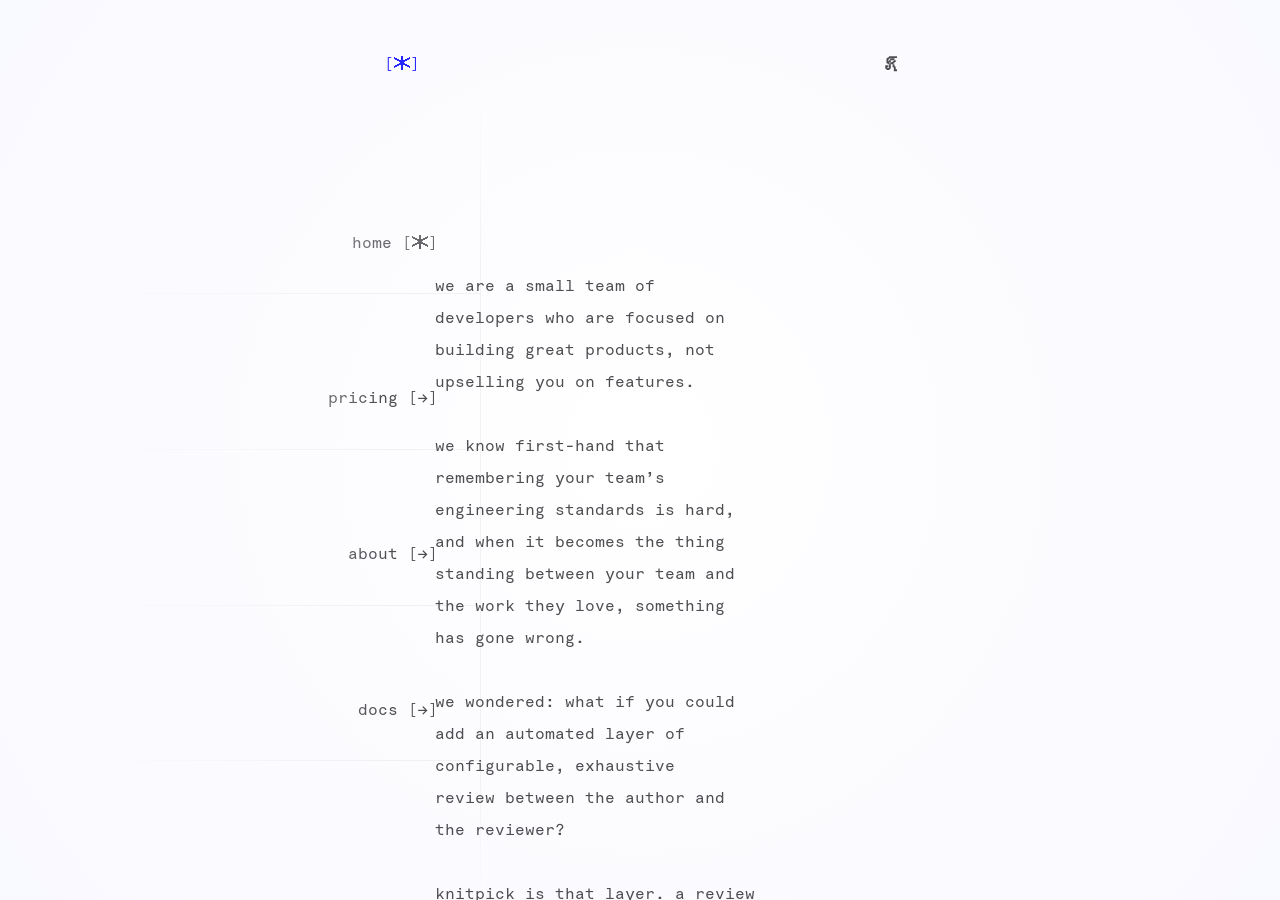
==== pages/about.html @ ac4027cd "init | initial version of website." ====
<!DOCTYPE html>
<html lang="en-US">
    <head>
        <meta charset="utf-8"/>
        <meta name="viewport" content="width=device-width"/>
        <title>knitpick - about</title>
        <script src="../js/about.js" defer></script>
        <link rel="stylesheet" href="../css/global-styles.css">
        <link rel="stylesheet" href="../css/about-styles.css"> 
        <link rel="preconnect" href="https://fonts.googleapis.com">
        <link rel="preconnect" href="https://fonts.gstatic.com" crossorigin>
        <link href="https://fonts.googleapis.com/css2?family=Jacquarda+Bastarda+9&display=swap" rel="stylesheet">
        <link rel="preload" href="../assets/fonts/ingram-mono-regular.woff2" as="font" type="font/woff2" crossorigin>
    </head>

    <body>
        <main id="main">
            <div class="screen-contents" id="screen">
                <header class="landing-header" id="header">
                    <div class="header-container">
                        <span class="letter-gradient align-start">
                            <a href="home.html">[🞶]</a>
                        </span>
                        <span class="letter-gradient header-text-styling align-end">
                            K
                        </span>
                    </div>
                </header>
                <div class="sidebar">
                    <div class="sidebar-top fade-top">
                        <div class="sidebar-content">
                            <span class="sidebar-line fade-start">
                                <a class="sidebar-item" href="./home.html">
                                    <span class="sidebar-item-contents">
                                        home [🞶]
                                    </span>
                                </a>
                            </span> 
                            <span class="sidebar-line fade-start">
                                <a class="sidebar-item" href="./pricing.html">
                                    <span class="sidebar-item-contents">
                                        pricing [→]
                                    </span>
                                </a>
                            </span>  
                        </div>
                    </div>
                    <div class="sidebar-bottom fade-bottom">
                        <div class="sidebar-content">
                            <span class="sidebar-line fade-start">
                                <a class="sidebar-item" href="./about.html">
                                    <span class="sidebar-item-contents">
                                        about [→]
                                    </span>
                                </a> 
                            </span> 
                        </div>
                        <div class="sidebar-content">
                            <span class="sidebar-line fade-start">
                                <a class="sidebar-item" href="./docs.html">
                                    <span class="sidebar-item-contents">
                                        docs [→]
                                    </span>
                                </a> 
                            </span> 
                        </div>
                    </div>
                </div>
                <div class="main-contents hidden" id="main-content">
                    <div class="main-contents-section">
                        <div class="main-contents-section">
                            we are a small team of developers who are focused on building great products, not upselling you on features.
                            <br>
                            <br> 
                            we know first-hand that remembering your team’s engineering standards is hard, and when it becomes the thing standing between your team and the work they love, something has gone wrong.
                            <br>
                            <br>
                            we wondered: what if you could add an automated layer of configurable, exhaustive review between the author and the reviewer?
                            <br>
                            <br>
                            knitpick is that layer. a review system that learns about your developers’ patterns, understands your company’s rules, and can help you achieve a more focused product.
                            <br>
                            our multi-layered AI pipeline separates signal from noise so that every comment provided to your developers is worth reading (and so that we can offer you the best prices on the market).
                            <br>
                            <br>
                            we love developers, and we want to produce great products that make their lives easier.
                            <br>
                            <br>
                            if you'd like to learn more about our products and their technical implementation, check out <a href="./docs.html">[docs]</a> for more information.
                       </div>
                    </div> 
                </div>
                <div class="landing-footer hidden" id="skip-animation">
                </div>
            </div>
        </main>
    </body>
</html>
---- css/global-styles.css ----
:root {
    --bg-main: rgba(255, 255, 255, 1);
    --bg-secondary: rgba(248, 248, 255, 0.8);
    --bg-select: rgba(255, 255, 255, 0.4);
    --bg-ambient: rgba(0, 0, 0, 1);
    --outline-main: rgba(140, 140, 140, 0.1);
    --text-header: rgba(38, 38, 255, 1);
    --text-header-secondary: rgba(38, 38, 255, 1);
    --text-main: rgba(33, 33, 37, 0.8);
    --text-main-secondary: rgba(26, 26, 52, 0.8);
    --header-size: 1rem;
    --landing-header-size: 2rem;
    --impact-header-size: 6rem;
    --header-weight: 900;
    --header-font: "Jacquarda Bastarda 9", serif;
    --text-size: 1rem;
    --text-weight: 400; 
    --text-font: "Ingram mono", sans-serif; 
}

@font-face {
    font-family: "Ingram Mono";
    src: url("/assets/fonts/ingram-mono-regular.woff2") format("woff2");
    font-weight: 400;
    font-style: normal;
    font-display: swap;
}

* {
    color: var(--text-main);
    font-weight: var(--text-weight);
    font-family: var(--text-font);
    font-optical-sizing: auto;
    font-style: normal;
    text-decoration: none;
    padding: 0;
    margin: 0;
}

a {
    color: var(--text-header);
    font-weight: var(--text-weight);
    font-family: var(--text-font);
    font-optical-sizing: auto;
    font-style: normal;
    text-decoration: none;
}

body { 
    background: var(--bg-ambient);
    overflow: hidden;
}

main {
    background: radial-gradient(circle, var(--bg-main) 0%, var(--bg-secondary) 100%);
    overflow-y: auto;
}

.hidden {
    visibility: hidden;
    opacity: 0;
}

.selectable {
    cursor: pointer;
}

.header-text-styling {
    font-weight: var(--header-weight);
    font-family: var(--header-font);
}

.main-text-styling { 
    font-weight: var(--text-weight);
    font-family: var(--text-font);
}

.align-start {
    display: flex;
    justify-content: start;
    align-items: start;
    text-align: start;
}

.align-end {
    display: flex;
    justify-content: end;
    align-items: end;
    text-align: end;
}
---- css/about-styles.css ----
body {
    background: radial-gradient(circle, var(--bg-main) 0%, var(--bg-secondary) 100%) !important;
}

main {
    height: 100vh;
    width: 100vw;
    display: flex;
    align-items: center;
    justify-content: center;
    justify-self: center;
}

.header-link {
    max-width: fit-content;
    color: var(--text-main);
}

.screen-contents {
    height: 100vh;
    width: 100vw;
    display: flex;
    flex-direction: column;
    justify-content: center;
    align-items: center;
    position: relative; 
    background: var(--bg-main);
    background: radial-gradient(circle, var(--bg-main) 0%, var(--bg-secondary) 100%); 
    transition: transform 4s ease-in-out;
    -webkit-user-select: none;
    -ms-user-select: none;
    user-select: none; 
}

.landing-header {
    position: fixed;
    display: flex;
    justify-content: center;
    align-items: center;
    top: 0;
    width: 100vw;
    height: 4rem;
    margin-top: 2rem;
}

.landing-header * {
    display: flex;
}

.sidebar {
    position: fixed;
    display: flex;
    flex-direction: column;
    justify-content: center;
    align-items: center;
    width: 30rem;
    height: 100vh; 
    left: 0;
    overflow: hidden;
    padding-right: 2rem;
}

.sidebar-top {
    display: flex;
    flex-direction: column;
    justify-content: end;
    align-items: end;
    height: 50%;
    width: 100%;
    top: 0;
    border-right: 1px solid var(--outline-main);
}

.sidebar-bottom {
    display: flex;
    flex-direction: column;
    justify-content: start;
    align-items: start;
    height: 50%;
    width: 100%;
    bottom: 0;
    border-right: 1px solid var(--outline-main);
}

.sidebar .sidebar-line {
    border-bottom: 1px solid var(--outline-main);
}

.sidebar-content .sidebar-item {
    display: flex;
    flex-direction: column;
    justify-content: end;
    align-items: end;
    width: 100%;
}

.sidebar-item-contents {
    display: flex;
    justify-content: center;
    align-items: center;
    min-height: 2.6rem;
    max-height: 2.6rem; 
    margin: 0;
    corner-shape: squircle;
    border-radius: 1rem;
}

.sidebar-content .sidebar-item-contents {
    padding: 6rem 2.6rem 2.6rem 0rem;
    width: fit-content;
    min-width: fit-content;
    max-width: fit-content;
    height: fit-content;
    min-height: fit-content;
    max-height: fit-content;
}

.sidebar-line:hover {
    background-color: var(--bg-select);
}

.fade-top {
    mask-image: linear-gradient(to top, black 40%, transparent 80%);
    -webkit-mask-image: linear-gradient(to top, black 40%, transparent 80%);
}

.fade-bottom {
    mask-image: linear-gradient(to bottom, black 40%, transparent 80%);
    -webkit-mask-image: linear-gradient(to bottom, black 70%, transparent 100%);
}

.fade-start {
    mask-image: linear-gradient(to left, black 20%, transparent 80%);
    -webkit-mask-image: linear-gradient(to left, black 20%, transparent 80%);
}

.sidebar-content, .sidebar-content * {
    display: flex;
    flex-direction: column;
    justify-content: center;
    align-items: center;
    font-size: var(--text-size) !important;
    font-weight: var(--text-weight) !important;
    font-family: var(--text-font) !important;
    text-align: center;
    width: 100%;
}

.header-container {
    width: 40%;
    height: 100%;
    display: flex;
    justify-content: spread-between;
    align-items: center; 
}

.header-container * {
    flex: 1;
}

.landing-header * { 
    text-align: center;
}

.landing-contents {
    width: 100%;
    justify-self: center;
    text-align: center;
    font-size: var(--text-size);
    font-weight: var(--text-weight);
    font-family: var(--text-font);
}

.main-contents { 
    display: flex;
    flex-direction: column;
    align-items: center;
    justify-self: center;
    height: 40%;
    max-width: 40%;
    min-width: 40%;
}

.main-contents-header { 
    font-size: var(--impact-header-size);
    text-align: center;
    padding-bottom: 2rem;
    min-width: 80%;
    max-width: 80%;
}

.main-contents-section {
    line-height: 2;
    justify-self: center;
    text-align: left;
    width: 80%;
    padding: 0rem;
    text-wrap: pretty;
}

.pad-left {
    padding-left: 3.6rem;
}

.fog {
    background: var(--bg-main);
    background: radial-gradient(circle, var(--bg-main) 0%, var(--bg-secondary) 100%);
    position: fixed;
    top: 0;
    left: 0;
    height: 100vh;
    width: 100vw;
    z-index: 9999;
}

.fade-out {
    animation: fadeout 2s forwards;
}

@keyframes fadeout {
    0% { 
        opacity: 100%;
    }
    100% { 
        opacity: 0%;
    }
}

.fade-in {
    animation: fadein 2s forwards;
    visibility: visible;
}

@keyframes fadein {
    0% { 
        opacity: 0%;
    }
    100% { 
        opacity: 100%;
    }
}
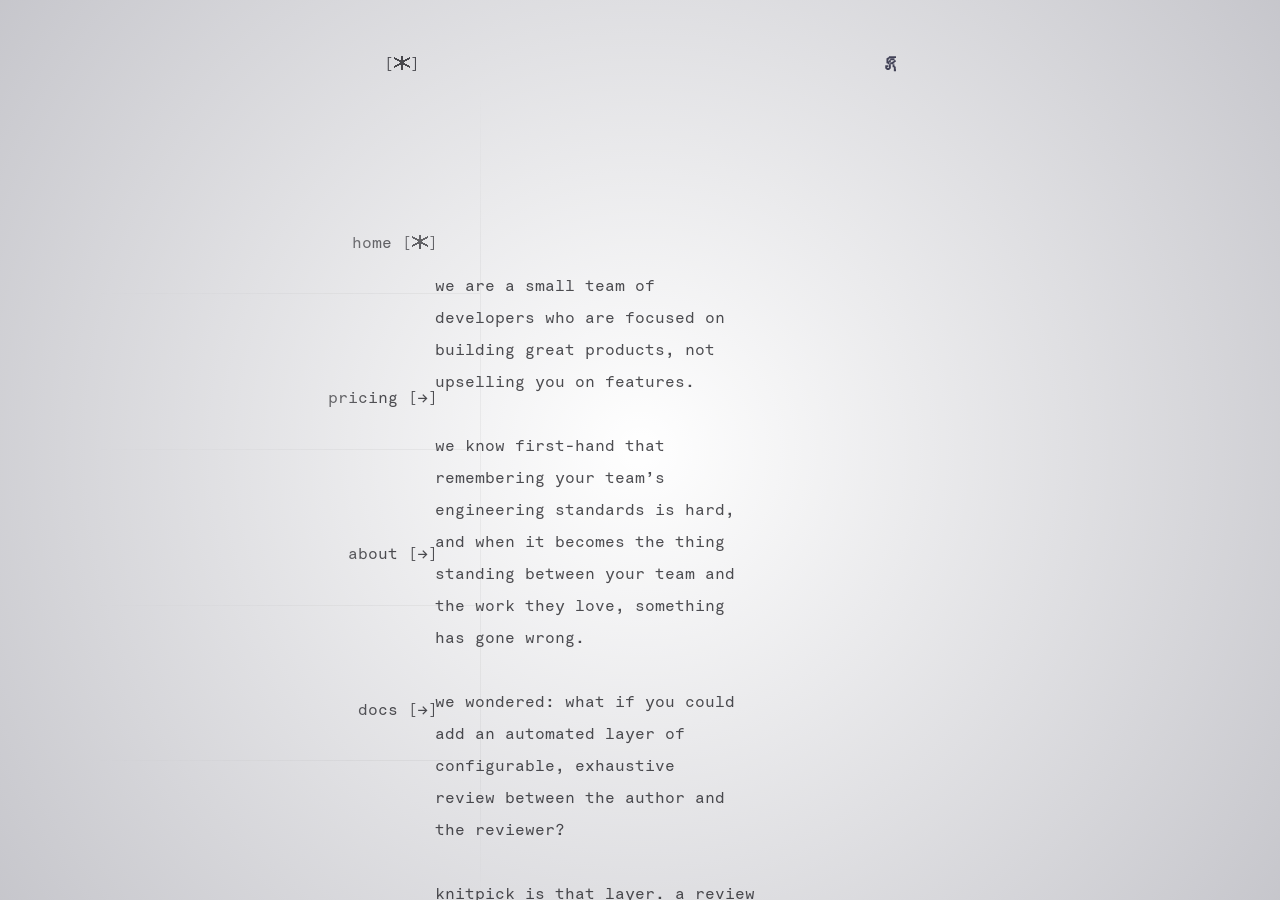
==== commit b327d5d8: "styling | fixed css file issues." ====
--- a/pages/about.html
+++ b/pages/about.html
@@ -19,7 +19,7 @@
                 <header class="landing-header" id="header">
                     <div class="header-container">
                         <span class="letter-gradient align-start">
-                            <a href="home.html">[🞶]</a>
+                            <a href="home.html" class="header-link">[🞶]</a>
                         </span>
                         <span class="letter-gradient header-text-styling align-end">
                             K
@@ -80,13 +80,13 @@
                             <br>
                             knitpick is that layer. a review system that learns about your developers’ patterns, understands your company’s rules, and can help you achieve a more focused product.
                             <br>
-                            our multi-layered AI pipeline separates signal from noise so that every comment provided to your developers is worth reading (and so that we can offer you the best prices on the market).
+                            our multi-layered AI pipeline filters out the noise so that every comment provided to your developers is worth reading (and so that we can offer you the best prices on the market).
                             <br>
                             <br>
                             we love developers, and we want to produce great products that make their lives easier.
                             <br>
                             <br>
-                            if you'd like to learn more about our products and their technical implementation, check out <a href="./docs.html">[docs]</a> for more information.
+                            if you'd like to learn more about the product and it's technical implementation, check out <a href="./docs.html">[docs]</a> for more information.
                        </div>
                     </div> 
                 </div>
--- a/css/global-styles.css
+++ b/css/global-styles.css
@@ -1,7 +1,7 @@
 :root {
     --bg-main: rgba(255, 255, 255, 1);
     --bg-secondary: rgba(248, 248, 255, 0.8);
-    --bg-select: rgba(255, 255, 255, 0.4);
+    --bg-select: rgba(255, 255, 255, 0.1);
     --bg-ambient: rgba(0, 0, 0, 1);
     --outline-main: rgba(140, 140, 140, 0.1);
     --text-header: rgba(38, 38, 255, 1);
@@ -46,13 +46,19 @@
     text-decoration: none;
 }
 
-body { 
+body {  
+    background: radial-gradient(circle, var(--bg-main) 0%, var(--bg-secondary) 100%);
+    overflow: hidden;
+}
+
+main {
+    height: 100vh;
+    width: 100vw;
+    display: flex;
+    align-items: center;
+    justify-content: center;
+    justify-self: center;
     background: var(--bg-ambient);
-    overflow: hidden;
-}
-
-main {
-    background: radial-gradient(circle, var(--bg-main) 0%, var(--bg-secondary) 100%);
     overflow-y: auto;
 }
 
@@ -87,4 +93,215 @@
     justify-content: end;
     align-items: end;
     text-align: end;
+}
+
+.sidebar {
+    position: fixed;
+    display: flex;
+    flex-direction: column;
+    justify-content: center;
+    align-items: center;
+    width: 30rem;
+    height: 100vh; 
+    left: 0;
+    overflow: hidden;
+    padding-right: 2rem;
+}
+
+.sidebar-top {
+    display: flex;
+    flex-direction: column;
+    justify-content: end;
+    align-items: end;
+    height: 50%;
+    width: 100%;
+    top: 0;
+    border-right: 1px solid var(--outline-main);
+}
+
+.sidebar-bottom {
+    display: flex;
+    flex-direction: column;
+    justify-content: start;
+    align-items: start;
+    height: 50%;
+    width: 100%;
+    bottom: 0;
+    border-right: 1px solid var(--outline-main);
+}
+
+.sidebar .sidebar-line {
+    border-bottom: 1px solid var(--outline-main);
+}
+
+.sidebar-content .sidebar-item {
+    display: flex;
+    flex-direction: column;
+    justify-content: end;
+    align-items: end;
+    width: 100%;
+}
+
+.sidebar-item-contents {
+    display: flex;
+    justify-content: center;
+    align-items: center;
+    min-height: 2.6rem;
+    max-height: 2.6rem; 
+    margin: 0;
+    border-radius: 1rem;
+}
+
+.sidebar-content .sidebar-item-contents {
+    padding: 6rem 2.6rem 2.6rem 0rem;
+    width: fit-content;
+    min-width: fit-content;
+    max-width: fit-content;
+    height: fit-content;
+    min-height: fit-content;
+    max-height: fit-content;
+}
+
+.sidebar-line:hover {
+    background-color: var(--bg-select);
+}
+
+.fade-top {
+    mask-image: linear-gradient(to top, black 40%, transparent 80%);
+    -webkit-mask-image: linear-gradient(to top, black 40%, transparent 80%);
+}
+
+.fade-bottom {
+    mask-image: linear-gradient(to bottom, black 40%, transparent 80%);
+    -webkit-mask-image: linear-gradient(to bottom, black 70%, transparent 100%);
+}
+
+.fade-start {
+    mask-image: linear-gradient(to left, black 20%, transparent 80%);
+    -webkit-mask-image: linear-gradient(to left, black 20%, transparent 80%);
+}
+
+.sidebar-content, .sidebar-content * {
+    display: flex;
+    flex-direction: column;
+    justify-content: center;
+    align-items: center;
+    font-size: var(--text-size) !important;
+    font-weight: var(--text-weight) !important;
+    font-family: var(--text-font) !important;
+    text-align: center;
+    width: 100%;
+}
+
+.landing-footer {
+    position: fixed;
+    top: 66%;
+    left: 50%;
+    transform: translateX(-50%); 
+    width: 100%;
+    justify-self: center;
+    text-align: center;
+    font-size: var(--text-size);
+    font-weight: var(--text-weight);
+    font-family: var(--text-font);
+}
+
+.header-container {
+    width: 40%;
+    height: 100%;
+    display: flex;
+    justify-content: spread-between;
+    align-items: center; 
+}
+
+.header-container * {
+    flex: 1;
+}
+
+.landing-header * { 
+    text-align: center;
+}
+
+.landing-contents {
+    width: 100%;
+    justify-self: center;
+    text-align: center;
+    font-size: var(--text-size);
+    font-weight: var(--text-weight);
+    font-family: var(--text-font);
+}
+
+.main-contents { 
+    display: flex;
+    flex-direction: column;
+    align-items: center;
+    justify-self: center;
+    height: 40%;
+    max-width: 40%;
+    min-width: 40%;
+}
+
+.main-contents-header { 
+    font-size: var(--impact-header-size);
+    text-align: center;
+    padding-bottom: 2rem;
+    min-width: 80%;
+    max-width: 80%;
+}
+
+.header-link {
+    max-width: fit-content;
+    color: var(--text-main);
+}
+
+.main-contents-section {
+    line-height: 2;
+    text-align: center;
+    width: 80%;
+    padding: 0rem;
+    text-wrap: pretty;
+}
+
+.pad-left {
+    padding-left: 3.6rem;
+}
+
+.header-link {
+    max-width: fit-content;
+    color: var(--text-main);
+}
+
+.letter-gradient {
+  background-image: linear-gradient(45deg, var(--text-main), var(--text-main-secondary));
+  background-clip: text;
+  -webkit-background-clip: text;
+  -webkit-text-fill-color: transparent;
+  color: transparent;
+}
+
+.fade-out {
+    animation: fadeout 2s forwards;
+}
+
+.fade-in {
+    visibility: visible;
+    animation: fadein 2s forwards; 
+}
+
+@keyframes fadeout {
+    0% { 
+        opacity: 100%;
+    }
+    100% { 
+        opacity: 0%;
+    }
+}
+
+@keyframes fadein {
+    0% { 
+        opacity: 0%;
+    }
+    100% { 
+        opacity: 100%;
+    }
 }
--- a/css/about-styles.css
+++ b/css/about-styles.css
@@ -1,21 +1,3 @@
-body {
-    background: radial-gradient(circle, var(--bg-main) 0%, var(--bg-secondary) 100%) !important;
-}
-
-main {
-    height: 100vh;
-    width: 100vw;
-    display: flex;
-    align-items: center;
-    justify-content: center;
-    justify-self: center;
-}
-
-.header-link {
-    max-width: fit-content;
-    color: var(--text-main);
-}
-
 .screen-contents {
     height: 100vh;
     width: 100vw;
@@ -43,199 +25,6 @@
     margin-top: 2rem;
 }
 
-.landing-header * {
-    display: flex;
-}
-
-.sidebar {
-    position: fixed;
-    display: flex;
-    flex-direction: column;
-    justify-content: center;
-    align-items: center;
-    width: 30rem;
-    height: 100vh; 
-    left: 0;
-    overflow: hidden;
-    padding-right: 2rem;
-}
-
-.sidebar-top {
-    display: flex;
-    flex-direction: column;
-    justify-content: end;
-    align-items: end;
-    height: 50%;
-    width: 100%;
-    top: 0;
-    border-right: 1px solid var(--outline-main);
-}
-
-.sidebar-bottom {
-    display: flex;
-    flex-direction: column;
-    justify-content: start;
-    align-items: start;
-    height: 50%;
-    width: 100%;
-    bottom: 0;
-    border-right: 1px solid var(--outline-main);
-}
-
-.sidebar .sidebar-line {
-    border-bottom: 1px solid var(--outline-main);
-}
-
-.sidebar-content .sidebar-item {
-    display: flex;
-    flex-direction: column;
-    justify-content: end;
-    align-items: end;
-    width: 100%;
-}
-
-.sidebar-item-contents {
-    display: flex;
-    justify-content: center;
-    align-items: center;
-    min-height: 2.6rem;
-    max-height: 2.6rem; 
-    margin: 0;
-    corner-shape: squircle;
-    border-radius: 1rem;
-}
-
-.sidebar-content .sidebar-item-contents {
-    padding: 6rem 2.6rem 2.6rem 0rem;
-    width: fit-content;
-    min-width: fit-content;
-    max-width: fit-content;
-    height: fit-content;
-    min-height: fit-content;
-    max-height: fit-content;
-}
-
-.sidebar-line:hover {
-    background-color: var(--bg-select);
-}
-
-.fade-top {
-    mask-image: linear-gradient(to top, black 40%, transparent 80%);
-    -webkit-mask-image: linear-gradient(to top, black 40%, transparent 80%);
-}
-
-.fade-bottom {
-    mask-image: linear-gradient(to bottom, black 40%, transparent 80%);
-    -webkit-mask-image: linear-gradient(to bottom, black 70%, transparent 100%);
-}
-
-.fade-start {
-    mask-image: linear-gradient(to left, black 20%, transparent 80%);
-    -webkit-mask-image: linear-gradient(to left, black 20%, transparent 80%);
-}
-
-.sidebar-content, .sidebar-content * {
-    display: flex;
-    flex-direction: column;
-    justify-content: center;
-    align-items: center;
-    font-size: var(--text-size) !important;
-    font-weight: var(--text-weight) !important;
-    font-family: var(--text-font) !important;
-    text-align: center;
-    width: 100%;
-}
-
-.header-container {
-    width: 40%;
-    height: 100%;
-    display: flex;
-    justify-content: spread-between;
-    align-items: center; 
-}
-
-.header-container * {
-    flex: 1;
-}
-
-.landing-header * { 
-    text-align: center;
-}
-
-.landing-contents {
-    width: 100%;
-    justify-self: center;
-    text-align: center;
-    font-size: var(--text-size);
-    font-weight: var(--text-weight);
-    font-family: var(--text-font);
-}
-
-.main-contents { 
-    display: flex;
-    flex-direction: column;
-    align-items: center;
-    justify-self: center;
-    height: 40%;
-    max-width: 40%;
-    min-width: 40%;
-}
-
-.main-contents-header { 
-    font-size: var(--impact-header-size);
-    text-align: center;
-    padding-bottom: 2rem;
-    min-width: 80%;
-    max-width: 80%;
-}
-
 .main-contents-section {
-    line-height: 2;
-    justify-self: center;
     text-align: left;
-    width: 80%;
-    padding: 0rem;
-    text-wrap: pretty;
-}
-
-.pad-left {
-    padding-left: 3.6rem;
-}
-
-.fog {
-    background: var(--bg-main);
-    background: radial-gradient(circle, var(--bg-main) 0%, var(--bg-secondary) 100%);
-    position: fixed;
-    top: 0;
-    left: 0;
-    height: 100vh;
-    width: 100vw;
-    z-index: 9999;
-}
-
-.fade-out {
-    animation: fadeout 2s forwards;
-}
-
-@keyframes fadeout {
-    0% { 
-        opacity: 100%;
-    }
-    100% { 
-        opacity: 0%;
-    }
-}
-
-.fade-in {
-    animation: fadein 2s forwards;
-    visibility: visible;
-}
-
-@keyframes fadein {
-    0% { 
-        opacity: 0%;
-    }
-    100% { 
-        opacity: 100%;
-    }
 }
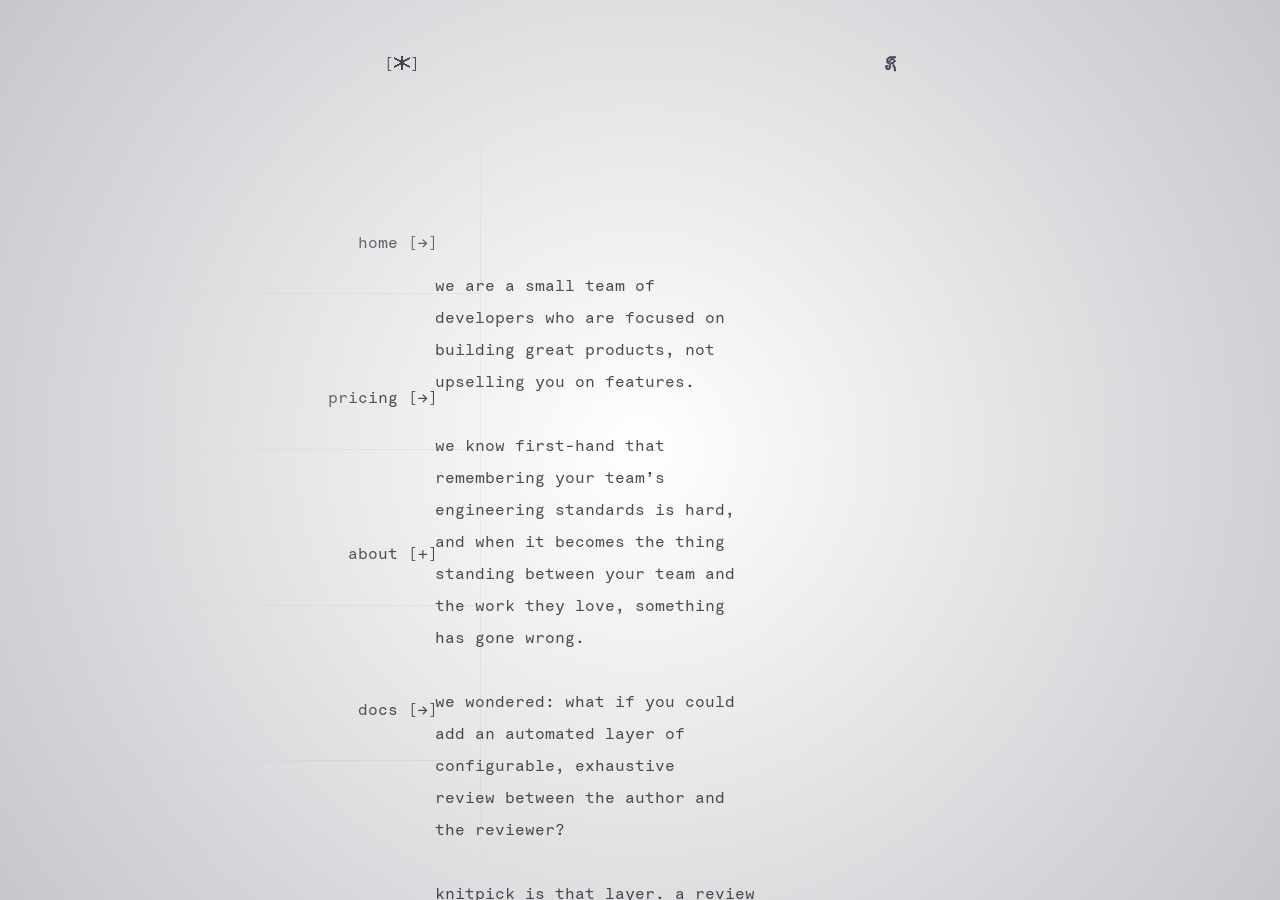
==== commit d0a64477: "signup | progress on signup page + some cleanup." ====
--- a/pages/about.html
+++ b/pages/about.html
@@ -10,7 +10,6 @@
         <link rel="preconnect" href="https://fonts.googleapis.com">
         <link rel="preconnect" href="https://fonts.gstatic.com" crossorigin>
         <link href="https://fonts.googleapis.com/css2?family=Jacquarda+Bastarda+9&display=swap" rel="stylesheet">
-        <link rel="preload" href="../assets/fonts/ingram-mono-regular.woff2" as="font" type="font/woff2" crossorigin>
     </head>
 
     <body>
@@ -32,7 +31,7 @@
                             <span class="sidebar-line fade-start">
                                 <a class="sidebar-item" href="./home.html">
                                     <span class="sidebar-item-contents">
-                                        home [🞶]
+                                        home [→]
                                     </span>
                                 </a>
                             </span> 
@@ -50,7 +49,7 @@
                             <span class="sidebar-line fade-start">
                                 <a class="sidebar-item" href="./about.html">
                                     <span class="sidebar-item-contents">
-                                        about [→]
+                                        about [+]
                                     </span>
                                 </a> 
                             </span> 
--- a/css/global-styles.css
+++ b/css/global-styles.css
@@ -6,16 +6,17 @@
     --outline-main: rgba(140, 140, 140, 0.1);
     --text-header: rgba(38, 38, 255, 1);
     --text-header-secondary: rgba(38, 38, 255, 1);
+    --text-inverse: rgba(255, 255, 255, 0.98);
     --text-main: rgba(33, 33, 37, 0.8);
     --text-main-secondary: rgba(26, 26, 52, 0.8);
+    --warning-main: rgba(255, 38, 38, 1);
     --header-size: 1rem;
     --landing-header-size: 2rem;
-    --impact-header-size: 6rem;
     --header-weight: 900;
     --header-font: "Jacquarda Bastarda 9", serif;
     --text-size: 1rem;
     --text-weight: 400; 
-    --text-font: "Ingram mono", sans-serif; 
+    --text-font: "Ingram mono", sans-serif;
 }
 
 @font-face {
@@ -46,7 +47,7 @@
     text-decoration: none;
 }
 
-body {  
+body {
     background: radial-gradient(circle, var(--bg-main) 0%, var(--bg-secondary) 100%);
     overflow: hidden;
 }
@@ -149,6 +150,7 @@
     min-height: 2.6rem;
     max-height: 2.6rem; 
     margin: 0;
+    corner-shape: squircle;
     border-radius: 1rem;
 }
 
@@ -279,6 +281,13 @@
   color: transparent;
 }
 
+.input-button {
+    background: var(--outline-main);
+    corner-shape: squircle;
+    border-radius: 1rem;
+    padding: 0.2rem 0.8rem 0.2rem 0.8rem;
+}
+
 .fade-out {
     animation: fadeout 2s forwards;
 }
